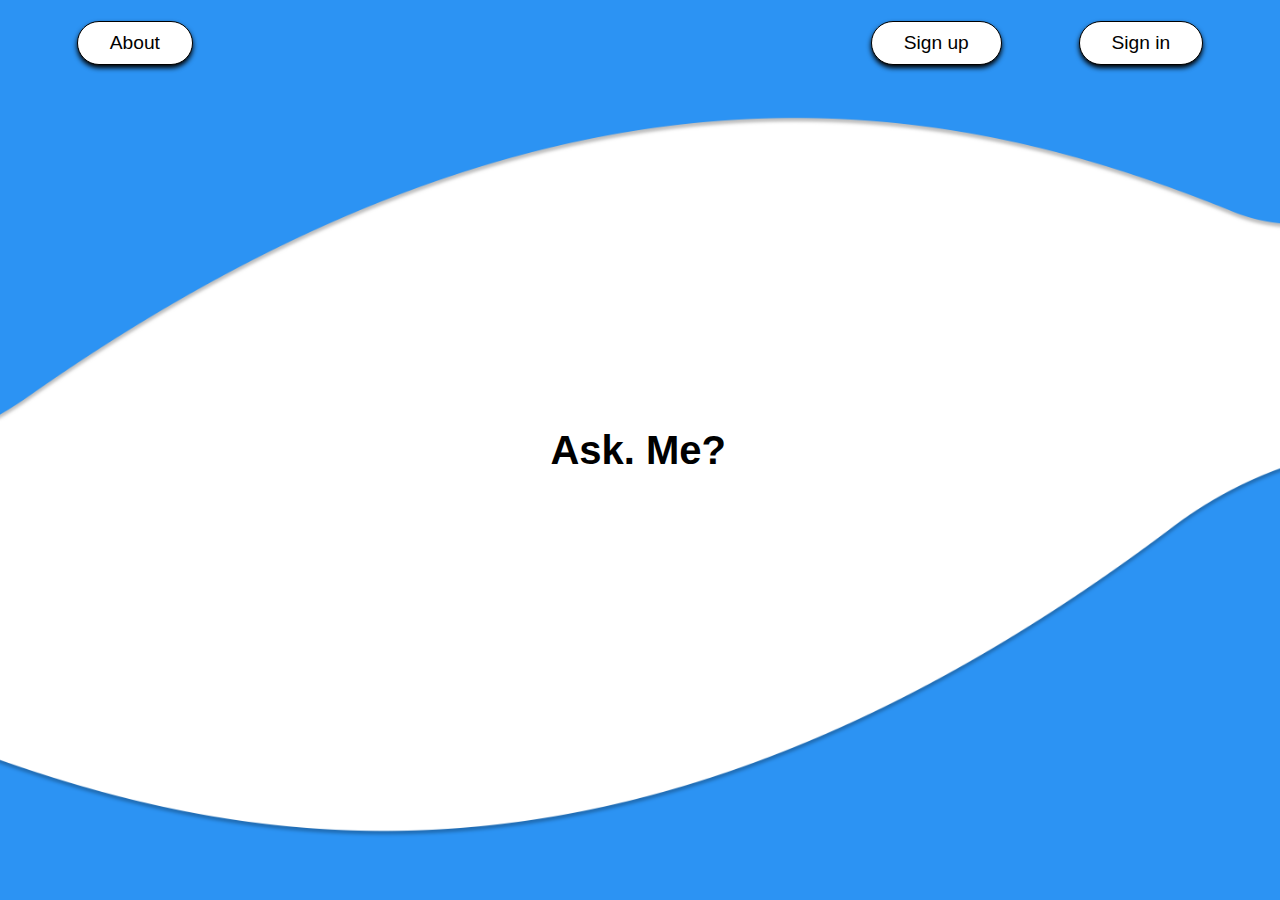
==== index.html @ ce636151 "Adding the project" ====
<html lang="en">
<head>
    <meta charset="UTF-8">
    <meta http-equiv="X-UA-Compatible" content="IE=edge">
    <meta name="viewport" content="width=device-width, initial-scale=1.0">
    <link rel="stylesheet" href="style/indexStyle.css">
    <title>Document</title>
</head>
<body>
    <a href="#" class="button" id="left">About</a>
    <a href="#" class="button">Sign in</a>
    <a href="signup.html" class="button">Sign up</a>
    <p class="logo"><strong>Ask. Me?<strong></p>
</body>
</html>
---- style/indexStyle.css ----
* {
  margin: 0;
  padding: 0;
  box-sizing: 0;
  text-decoration: none;
  list-style: none;
  font-family: -apple-system, BlinkMacSystemFont, "Segoe UI", Roboto, Oxygen,
    Ubuntu, Cantarell, "Open Sans", "Helvetica Neue", sans-serif;
}

body {
  background-image: url("../img/background.png");
  background-size: 100% 100%;
}

.logo {
  position: absolute;
  top: 50%;
  transform: translateY(-50%);
  margin-left: 43%;
  margin-right: 43%;
  font-size: 2.5em;

  -webkit-animation: fadein 2s; /* Safari, Chrome and Opera > 12.1 */
  -moz-animation: fadein 2s; /* Firefox < 16 */
  -ms-animation: fadein 2s; /* Internet Explorer */
  -o-animation: fadein 2s; /* Opera < 12.1 */
  animation: fadein 2s;
}
@keyframes fadein {
  from {
    opacity: 0;
  }
  to {
    opacity: 1;
  }
}

/* Firefox < 16 */
@-moz-keyframes fadein {
  from {
    opacity: 0;
  }
  to {
    opacity: 1;
  }
}

/* Safari, Chrome and Opera > 12.1 */
@-webkit-keyframes fadein {
  from {
    opacity: 0;
  }
  to {
    opacity: 1;
  }
}

/* Internet Explorer */
@-ms-keyframes fadein {
  from {
    opacity: 0;
  }
  to {
    opacity: 1;
  }
}

/* Opera < 12.1 */
@-o-keyframes fadein {
  from {
    opacity: 0;
  }
  to {
    opacity: 1;
  }
}

.button {
  margin-top: 1.1em;
  display: block;
  background-color: white;
  color: black;
  padding: 10px 32px;
  text-align: center;
  cursor: pointer;
  font-size: 1.2em;
  border-radius: 25px;
  border-color: black;
  border-style: solid;
  border-width: 0.1em;
  box-shadow: 0px 3px 5px black;
  margin-right: 4em;
  float: right;

  -webkit-animation: fadein 2s; /* Safari, Chrome and Opera > 12.1 */
  -moz-animation: fadein 2s; /* Firefox < 16 */
  -ms-animation: fadein 2s; /* Internet Explorer */
  -o-animation: fadein 2s; /* Opera < 12.1 */
  animation: fadein 2s;
}

#left {
  float: left;
  margin-left: 4em;
}

@media (max-width: 1208px) {
  body {
    background-color: white;
    background-image: none;
  }
}

@media (max-height: 530px) {
  body {
    background-color: white;
    background-image: none;
  }
}
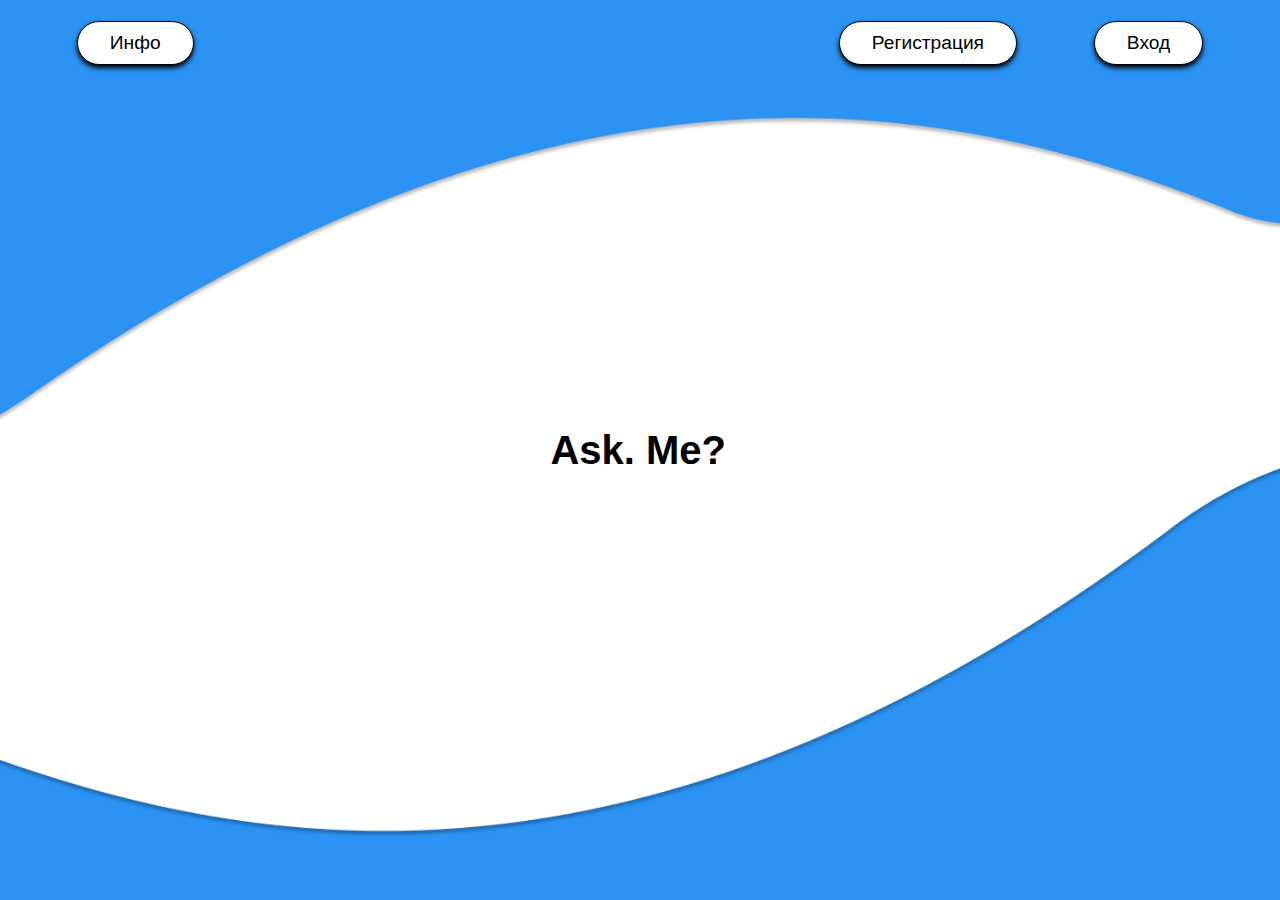
==== commit 578f4f3f: "Translations to bulgarian" ====
--- a/index.html
+++ b/index.html
@@ -4,12 +4,12 @@
     <meta http-equiv="X-UA-Compatible" content="IE=edge">
     <meta name="viewport" content="width=device-width, initial-scale=1.0">
     <link rel="stylesheet" href="style/indexStyle.css">
-    <title>Document</title>
+    <title>Ask. Me?</title>
 </head>
 <body>
-    <a href="#" class="button" id="left">About</a>
-    <a href="#" class="button">Sign in</a>
-    <a href="signup.html" class="button">Sign up</a>
+    <a href="about.html" class="button" id="left">Инфо</a>
+    <a href="signin.html" class="button">Вход</a>
+    <a href="signup.html" class="button">Регистрация</a>
     <p class="logo"><strong>Ask. Me?<strong></p>
 </body>
 </html>